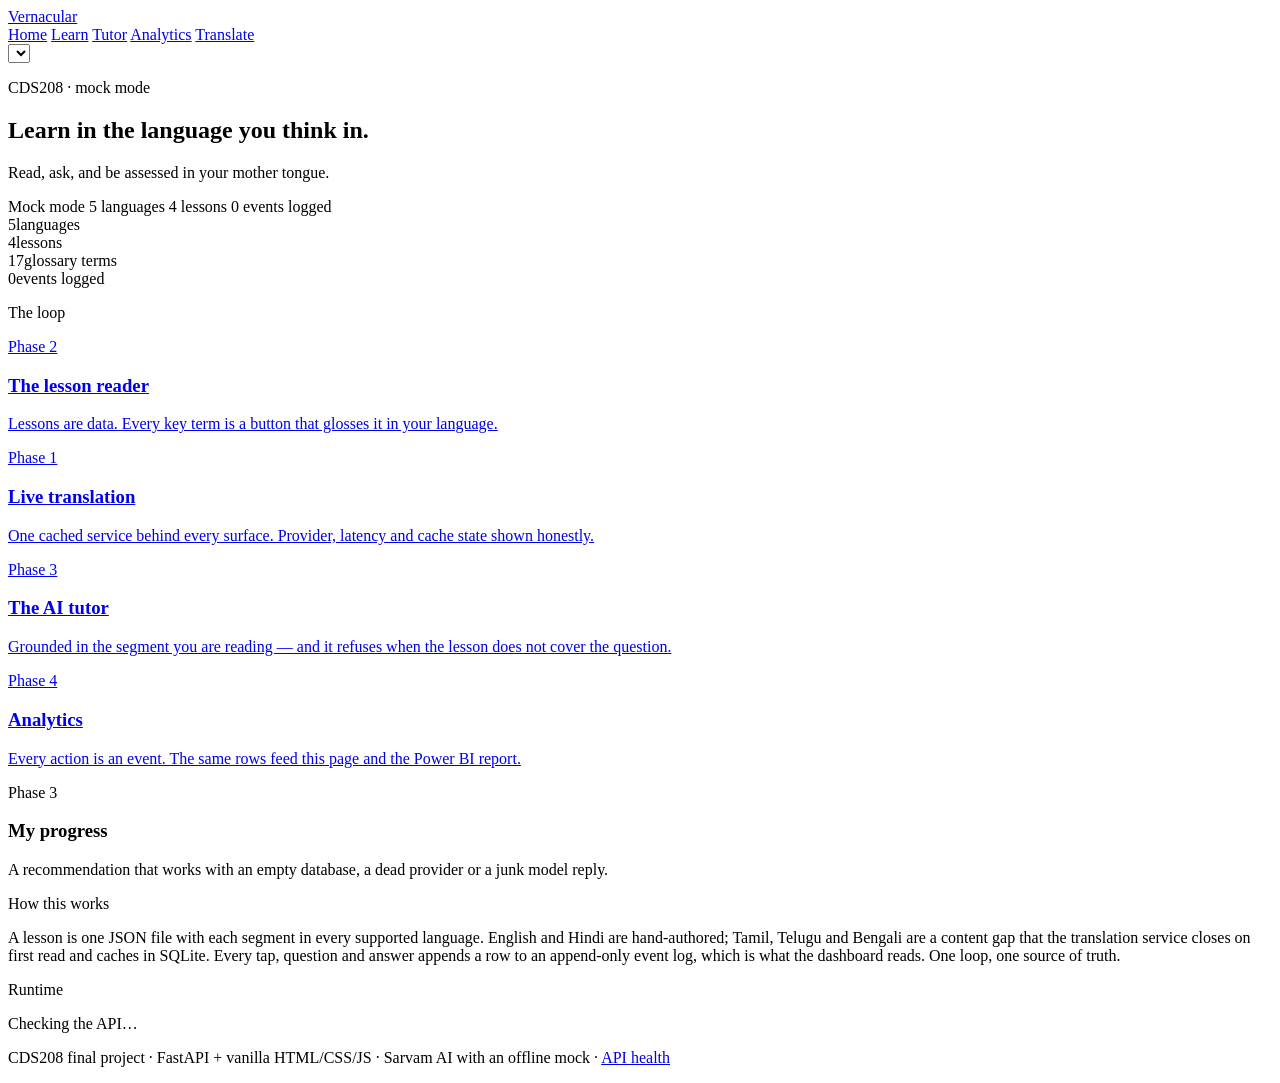
==== web/index.html @ 3ed2d4b7 "Initial commit: FastAPI + vanilla HTML/CSS/JS frontend Backend - api/main.py: routes over the existi" ====
<!doctype html>
<html lang="en-IN">
<head>
  <meta charset="utf-8" />
  <meta name="viewport" content="width=device-width, initial-scale=1" />
  <title>Vernacular Learning Platform — CDS208</title>
  <meta name="description" content="Read, ask and be assessed in your mother tongue. CDS208 final project." />
  <link rel="stylesheet" href="/assets/app.css" />
</head>
<body class="no-js">
  <div class="aurora" aria-hidden="true">
    <span class="blob blob-a"></span><span class="blob blob-b"></span><span class="blob blob-c"></span>
  </div>

  <header class="site-header">
    <div class="inner">
      <a class="brand" href="/">Vernacular</a>
      <nav class="nav">
        <a href="/" data-i18n="nav_home">Home</a>
        <a href="/learn.html" data-i18n="nav_learn">Learn</a>
        <a href="/tutor.html" data-i18n="nav_tutor">Tutor</a>
        <a href="/analytics.html" data-i18n="card_analytics">Analytics</a>
        <a href="/translate.html" data-i18n="nav_translate">Translate</a>
      </nav>
      <div class="header-tools">
        <select id="lang-select" aria-label="Language"></select>
      </div>
    </div>
  </header>

  <main>
    <section class="glass hero reveal">
      <p class="eyebrow">CDS208 · <span id="mode-label">mock mode</span></p>
      <h1 data-i18n="tagline">Learn in the language you think in.</h1>
      <p class="lede" data-i18n="hero_sub">Read, ask, and be assessed in your mother tongue.</p>
      <div class="pills">
        <span class="pill accent"><span class="dot"></span><span id="mode-pill">Mock mode</span></span>
        <span class="pill"><span id="lang-count">5</span> languages</span>
        <span class="pill"><span id="lesson-count">4</span> lessons</span>
        <span class="pill"><span id="event-count">0</span> events logged</span>
      </div>
    </section>

    <section class="grid cols-4 mt-2">
      <div class="card reveal"><span class="stat-value" data-count="5" id="stat-langs">5</span><span class="stat-label">languages</span></div>
      <div class="card reveal"><span class="stat-value" data-count="4" id="stat-lessons">4</span><span class="stat-label">lessons</span></div>
      <div class="card reveal"><span class="stat-value" data-count="17" id="stat-terms">17</span><span class="stat-label">glossary terms</span></div>
      <div class="card reveal"><span class="stat-value" data-count="0" id="stat-events">0</span><span class="stat-label">events logged</span></div>
    </section>

    <section class="mt-2">
      <p class="section-label">The loop</p>
      <div class="grid cols-3">
        <a class="card reveal" href="/learn.html" data-tilt>
          <span class="chip">Phase 2</span>
          <h3 data-i18n="card_reader">The lesson reader</h3>
          <p class="muted">Lessons are data. Every key term is a button that glosses it in your language.</p>
        </a>
        <a class="card reveal" href="/translate.html" data-tilt>
          <span class="chip">Phase 1</span>
          <h3 data-i18n="card_translate">Live translation</h3>
          <p class="muted">One cached service behind every surface. Provider, latency and cache state shown honestly.</p>
        </a>
        <a class="card reveal" href="/tutor.html" data-tilt>
          <span class="chip">Phase 3</span>
          <h3 data-i18n="card_tutor">The AI tutor</h3>
          <p class="muted">Grounded in the segment you are reading — and it refuses when the lesson does not cover the question.</p>
        </a>
        <a class="card reveal" href="/analytics.html" data-tilt>
          <span class="chip">Phase 4</span>
          <h3 data-i18n="card_analytics">Analytics</h3>
          <p class="muted">Every action is an event. The same rows feed this page and the Power BI report.</p>
        </a>
        <div class="card reveal" data-tilt>
          <span class="chip">Phase 3</span>
          <h3 data-i18n="card_progress">My progress</h3>
          <p class="muted">A recommendation that works with an empty database, a dead provider or a junk model reply.</p>
        </div>
      </div>
    </section>

    <section class="mt-2 grid cols-2">
      <div class="reveal">
        <p class="section-label">How this works</p>
        <div class="panel">
          <p>
            A lesson is one JSON file with each segment in every supported language. English
            and Hindi are hand-authored; Tamil, Telugu and Bengali are a content gap that the
            translation service closes on first read and caches in SQLite. Every tap, question
            and answer appends a row to an append-only event log, which is what the dashboard
            reads. One loop, one source of truth.
          </p>
        </div>
      </div>
      <div class="reveal">
        <p class="section-label">Runtime</p>
        <div class="panel">
          <div class="chips" id="runtime-chips"></div>
          <p class="muted" id="runtime-note">Checking the API…</p>
        </div>
      </div>
    </section>
  </main>

  <footer>
    <p>CDS208 final project · FastAPI + vanilla HTML/CSS/JS · Sarvam AI with an offline mock · <a href="/api/health">API health</a></p>
  </footer>

  <script type="module">
    import { boot, api, chip, countUp } from "/assets/app.js";

    boot("/");

    try {
      const h = await api("/api/health");
      document.querySelector("#lang-count").textContent = h.languages;
      document.querySelector("#lesson-count").textContent = h.lessons;
      document.querySelector("#event-count").textContent = h.events;
      document.querySelector("#stat-langs").dataset.count = h.languages;
      document.querySelector("#stat-langs").textContent = h.languages;
      document.querySelector("#stat-lessons").dataset.count = h.lessons;
      document.querySelector("#stat-lessons").textContent = h.lessons;
      document.querySelector("#stat-terms").dataset.count = h.glossary_terms;
      document.querySelector("#stat-terms").textContent = h.glossary_terms;
      document.querySelector("#stat-events").dataset.count = h.events;
      ["#stat-langs", "#stat-lessons", "#stat-terms", "#stat-events"].forEach((sel) => {
        const node = document.querySelector(sel);
        node.removeAttribute("data-count-bound");
        node.textContent = node.dataset.count;
      });

      const live = h.mode === "sarvam";
      document.querySelector("#mode-pill").textContent = live ? "Live · Sarvam AI" : "Mock mode";
      document.querySelector("#mode-label").textContent = live ? "live" : "mock mode";
      document.querySelector("#runtime-chips").innerHTML = [
        chip(live ? "Sarvam AI" : "Mock mode", live ? "ok" : "warn"),
        chip(`${h.lessons} lessons`, "muted"),
        chip(`${h.languages} languages`, "muted"),
        chip(`${h.events} events`, "muted"),
      ].join("");
      document.querySelector("#runtime-note").textContent = live
        ? "A key is configured, so translation and tutoring call Sarvam. Every call is logged."
        : "No API key configured. Every AI path returns a visibly labelled mock — the demo cannot be broken by Wi-Fi.";
    } catch (error) {
      document.querySelector("#runtime-note").textContent = "API unreachable: " + error.message;
    }
  </script>
</body>
</html>
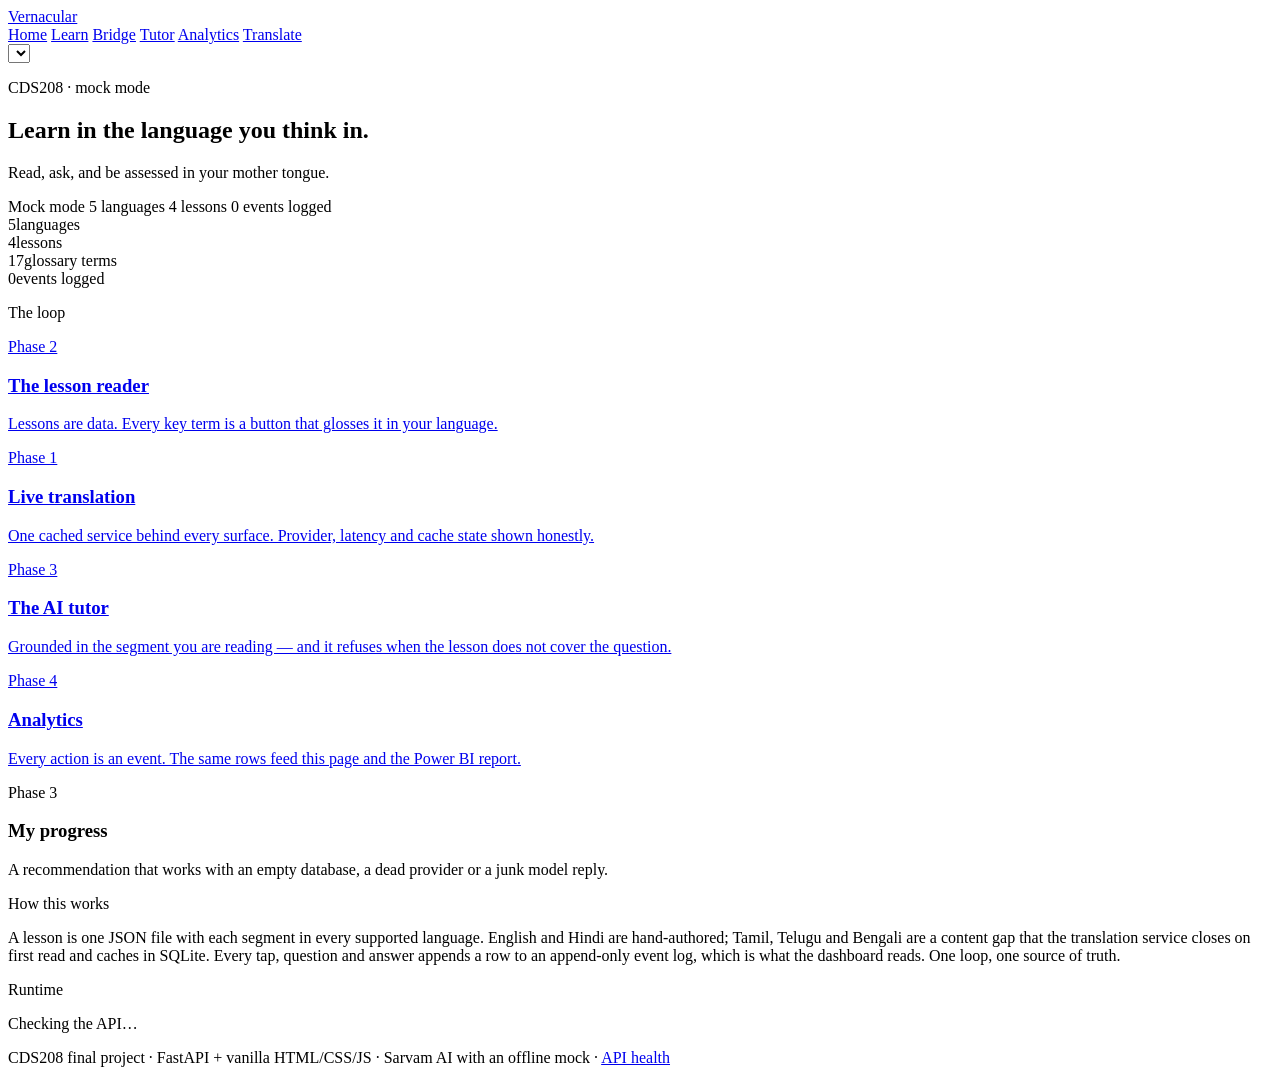
==== commit d9518bd2: "Bridge console: speak or tap, project it, see why it is trusted web/bridge.html — the classroom surf" ====
--- a/web/index.html
+++ b/web/index.html
@@ -18,6 +18,7 @@
       <nav class="nav">
         <a href="/" data-i18n="nav_home">Home</a>
         <a href="/learn.html" data-i18n="nav_learn">Learn</a>
+        <a href="/bridge.html">Bridge</a>
         <a href="/tutor.html" data-i18n="nav_tutor">Tutor</a>
         <a href="/analytics.html" data-i18n="card_analytics">Analytics</a>
         <a href="/translate.html" data-i18n="nav_translate">Translate</a>
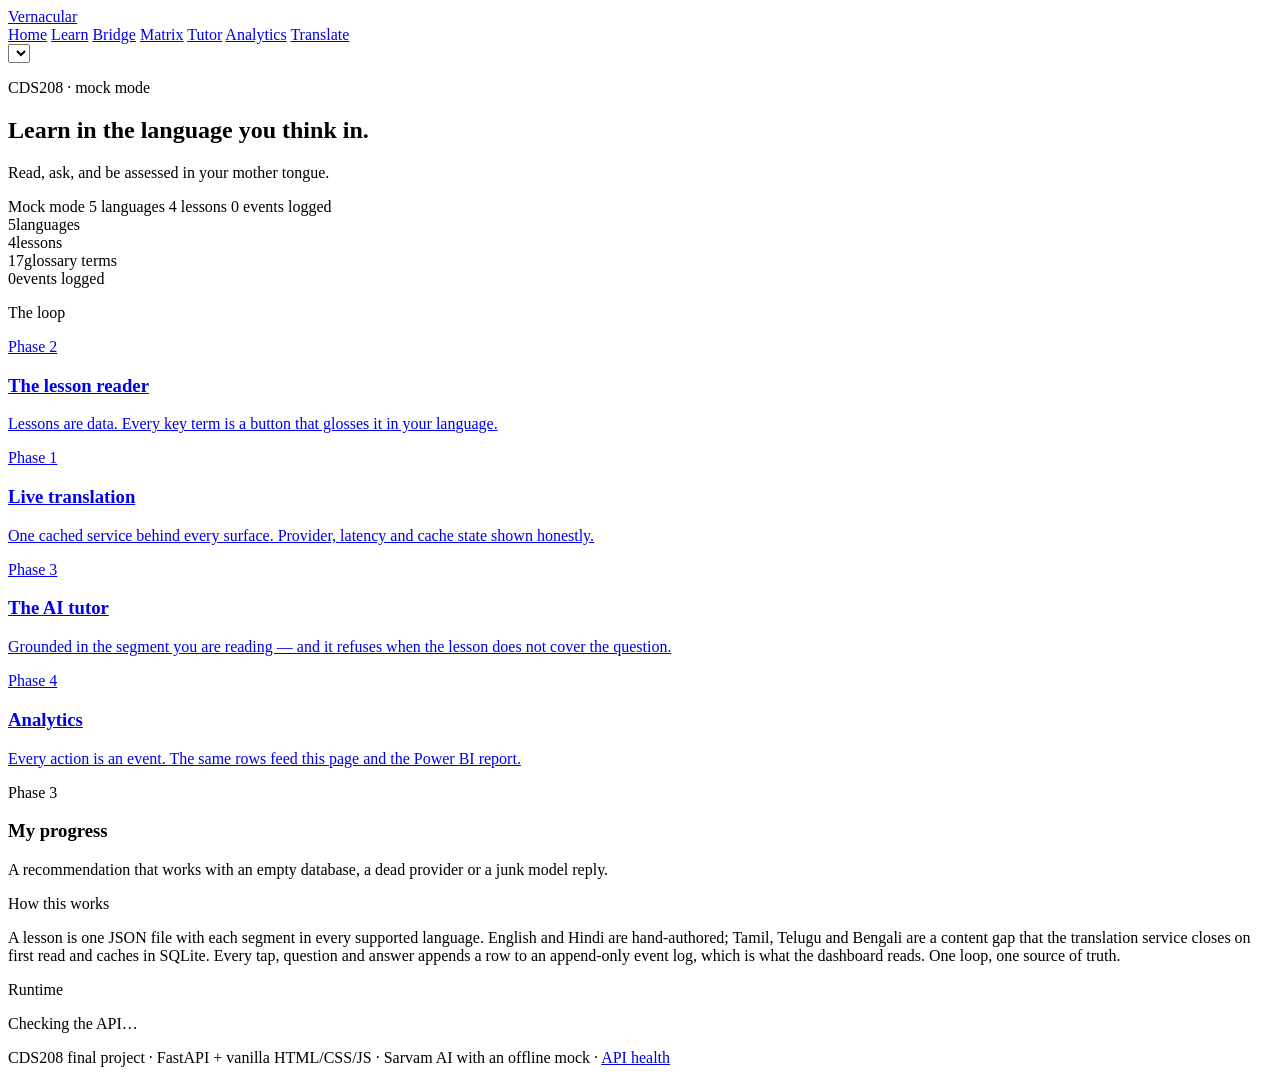
==== commit f30adf44: "Translation matrix (5 languages, 20 directions) + Sarvam speech core/speech.py - synthesize(): POST " ====
--- a/web/index.html
+++ b/web/index.html
@@ -19,7 +19,8 @@
         <a href="/" data-i18n="nav_home">Home</a>
         <a href="/learn.html" data-i18n="nav_learn">Learn</a>
         <a href="/bridge.html">Bridge</a>
-        <a href="/tutor.html" data-i18n="nav_tutor">Tutor</a>
+        <a href="/matrix.html">Matrix</a>
+      <a href="/tutor.html" data-i18n="nav_tutor">Tutor</a>
         <a href="/analytics.html" data-i18n="card_analytics">Analytics</a>
         <a href="/translate.html" data-i18n="nav_translate">Translate</a>
       </nav>
